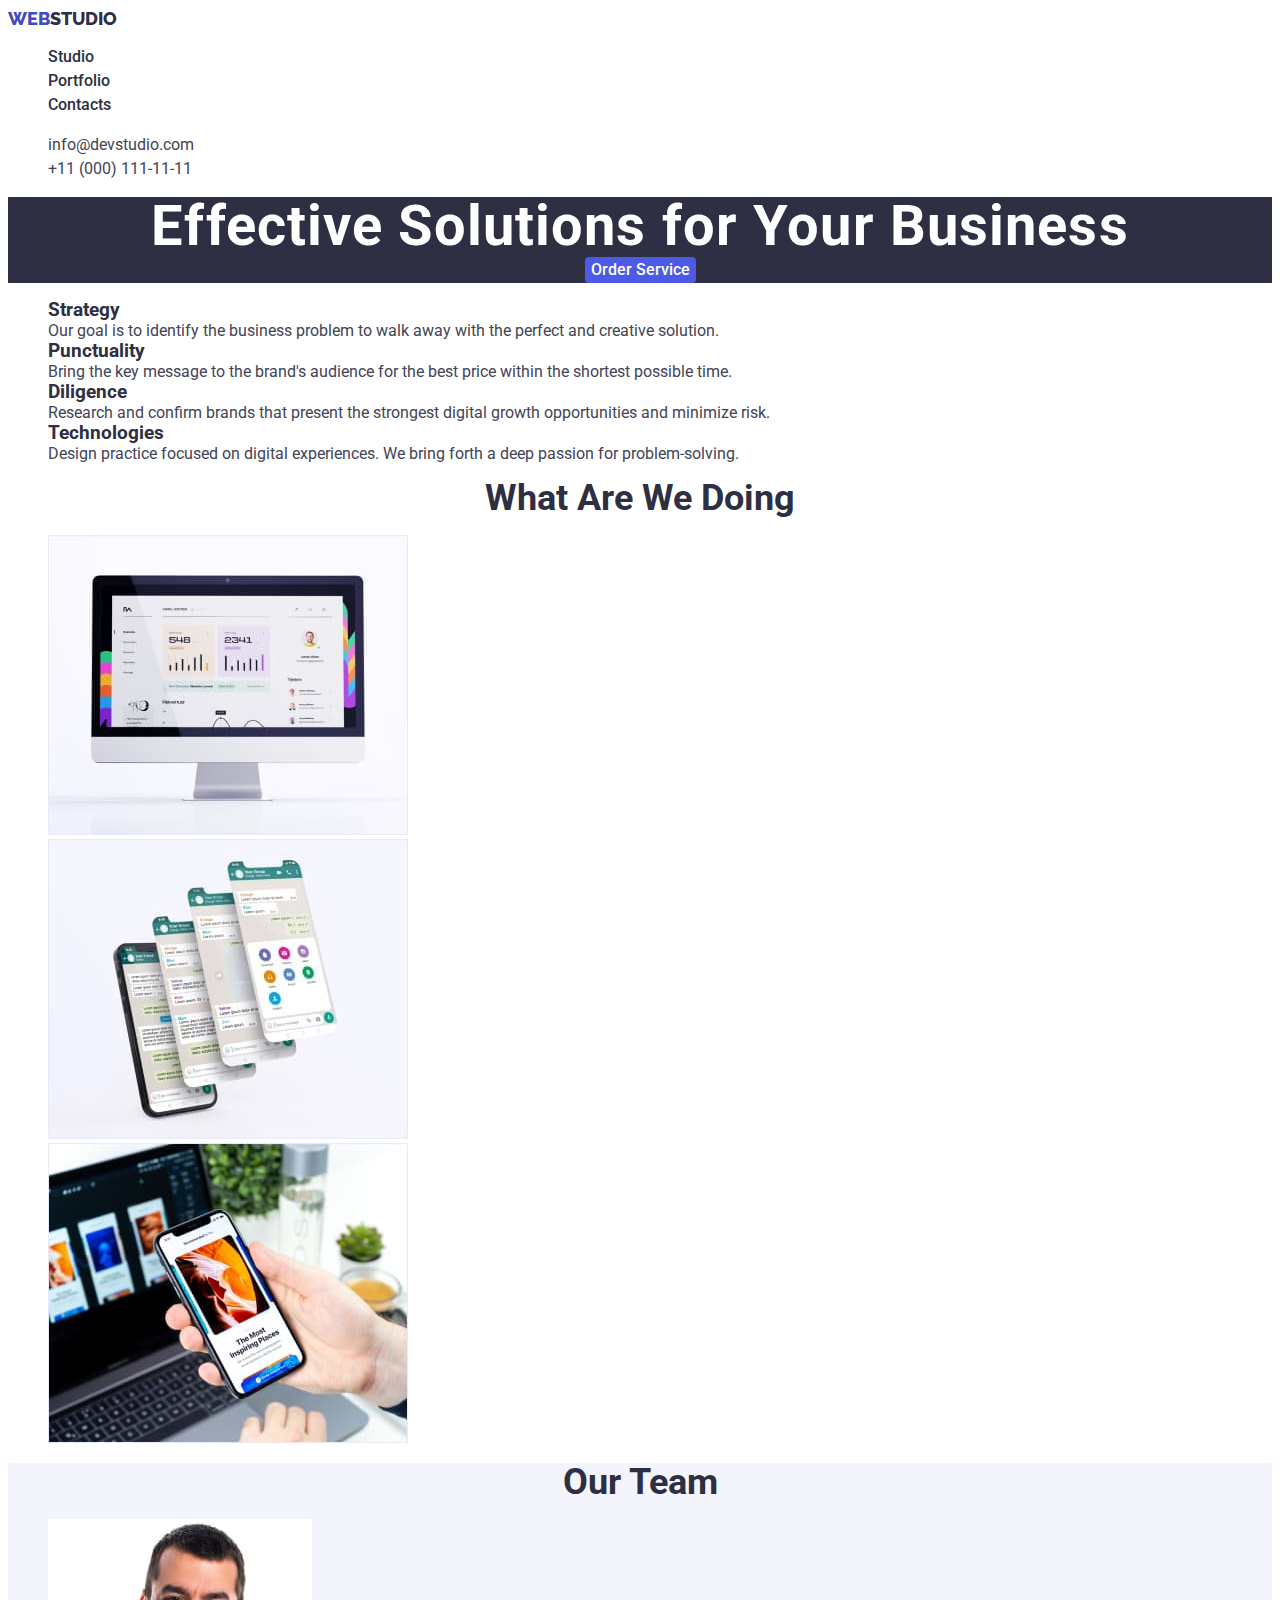
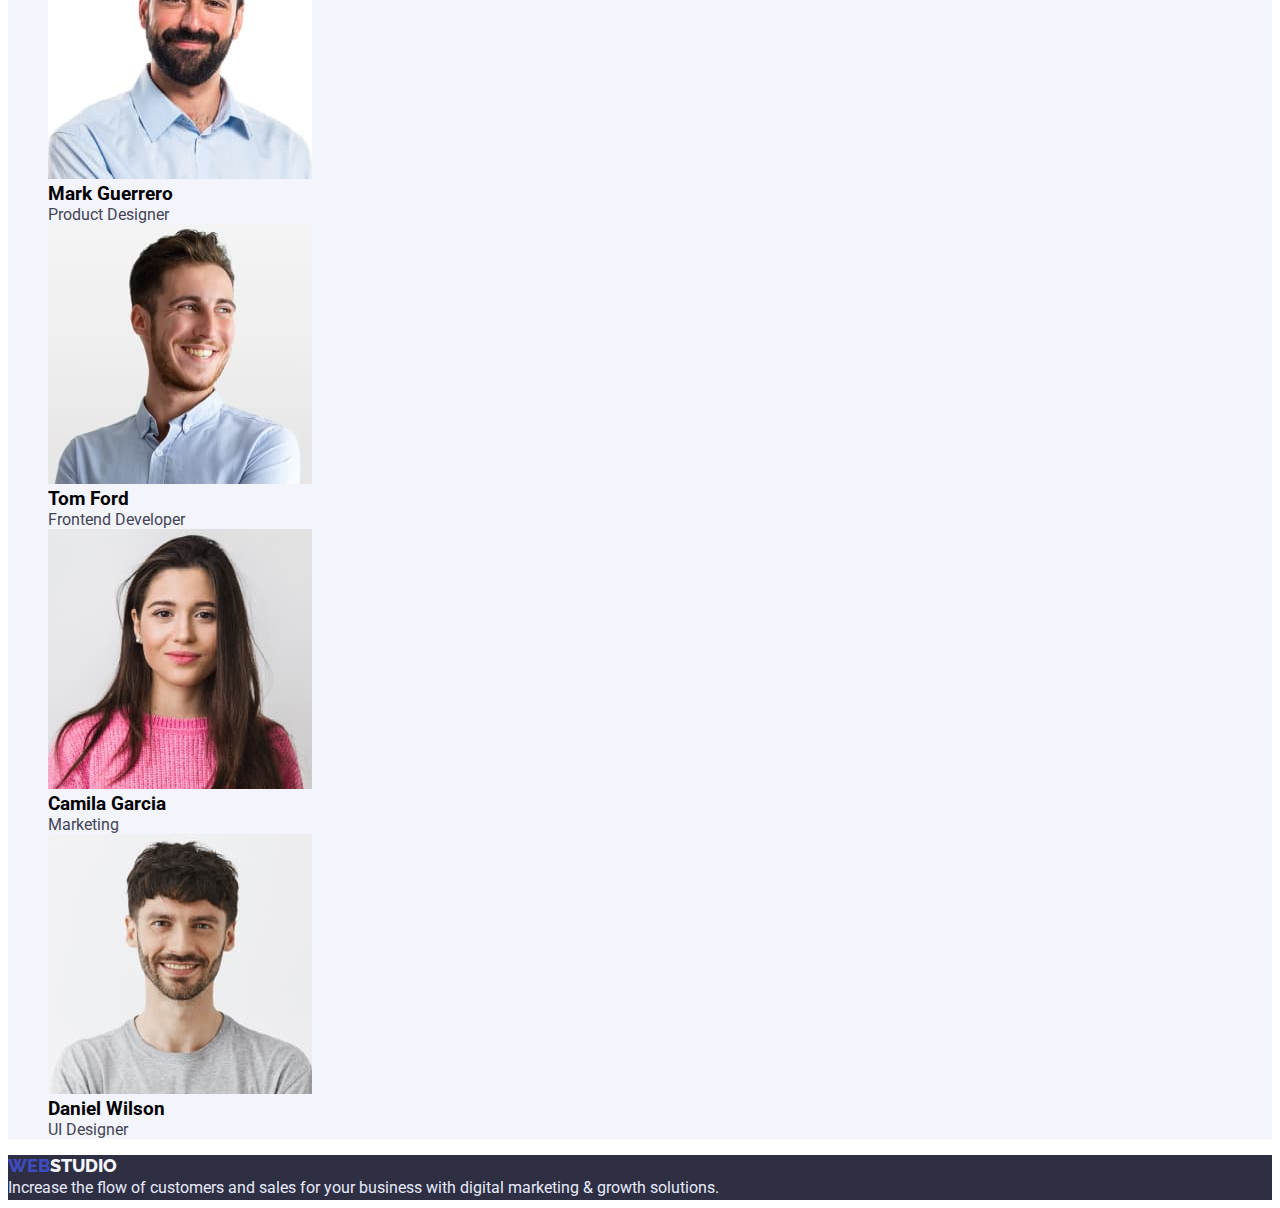
==== index.html @ 81a90e06 "create new repository" ====
<!DOCTYPE html>
<html lang="en">
<head>
    <meta charset="UTF-8">
    <meta http-equiv="X-UA-Compatible" content="IE=edge">
    <meta name="viewport" content="width=device-width, initial-scale=1.0">

    <!-- Fonts -->
    <link rel="preconnect" href="https://fonts.googleapis.com">
    <link rel="preconnect" href="https://fonts.gstatic.com" crossorigin>
    <link href="https://fonts.googleapis.com/css2?family=Raleway:wght@800&family=Roboto:wght@400;500;700;900&display=swap" rel="stylesheet">

    <!-- Styles -->
    <link rel="stylesheet" href="./css/styles.css">

    <title>WEBSTUDIO</title>
</head>
<body>
    <!-- HEADER -->
    <header>
        <nav>
            <a href="./index.html" class="link logo logo-header"><span class="logo-part">Web</span>Studio</a>
            <ul class="nav-list list">
                <li class="nav-item"><a href="./index.html" class="link nav-link">Studio</a></li>
                <li class="nav-item"><a href="./portfolio.html" class="link nav-link">Portfolio</a></li>
                <li class="nav-item"><a href="#" class="link nav-link">Contacts</a></li>
            </ul>
        </nav>
        <address class="header-contats">
            <ul class="header-contacts-list list">
                <li class="header-contacts-item"><a href="mailto:info@devstudio.com" class="header-contacts-link link">info@devstudio.com</a></li>
                <li class="header-contacts-item"><a href="tel:+110001111111" class="header-contacts-link link">+11 (000) 111-11-11</a></li>
            </ul>
        </address>
    </header>

    <main>
        <!-- SECTION Hero -->
        <section class="hero">
            <h1 class="hero-title">Effective Solutions for Your Business</h1>
            <button type="button" class="hero-btn">Order Service</button>
        </section>

        <!-- SECTION Features -->
        <section class="features">
            <h2 class="visually-hidden">Features</h2>
            <ul class="features-list list">
                <li class="features-item">
                    <h3 class="features-item-title">Strategy</h3>
                    <p class="features-item-text">Our goal is to identify the business problem to walk away with the perfect and creative solution. </p>
                </li>
                <li class="features-item">
                    <h3 class="features-item-title">Punctuality</h3>
                    <p class="features-item-text">Bring the key message to the brand's audience for the best price within the shortest possible time.</p>
                </li>
                <li class="features-item">
                    <h3 class="features-item-title">Diligence</h3>
                    <p class="features-item-text">Research and confirm brands that present the strongest digital growth opportunities and minimize risk.</p>
                </li>
                <li class="features-item">
                    <h3 class="features-item-title">Technologies</h3>
                    <p class="features-item-text">Design practice focused on digital experiences. We bring forth a deep passion for problem-solving.</p>
                </li>
            </ul>
        </section>

        <!-- SECTION What are we doing -->
        <section class="example">
            <h2 class="example-title">What are we doing</h2>
            <ul class="example-list list">
                <li class="example-item"><img src="./images/dashboard.jpg" alt="Dashboard" width="360" height="300"></li>
                <li class="example-item"><img src="./images/messenger.jpg" alt="Messenger" width="360" height="300"></li>
                <li class="example-item"><img src="./images/news.jpg" alt="News" width="360" height="300"></li>
            </ul>
        </section>

        <!-- SECTION Our Team -->
        <section class="team">
            <h2 class="team-title">Our Team</h2>
            <ul class="team-list list">
                <li class="team-item">
                    <img src="./images/product-designer.jpg" alt="Product Designer" width="264" height="260">
                    <h3 class="tean-item-title">Mark Guerrero</h3>
                    <p class="team-item-text">Product Designer</p>
                </li>
                <li class="team-item">
                    <img src="./images/frontend-developer.jpg" alt="Frontend Developer" width="264" height="260">
                    <h3 class="tean-item-title">Tom Ford</h3>
                    <p class="team-item-text">Frontend Developer</p>
                </li>
                <li class="team-item">
                    <img src="./images/marketing.jpg" alt="Marketing" width="264" height="260">
                    <h3 class="tean-item-title">Camila Garcia</h3>
                    <p class="team-item-text">Marketing</p>
                </li>
                <li class="team-item">
                    <img src="./images/ui.jpg" alt="UI Designer" width="264" height="260">
                    <h3 class="tean-item-title">Daniel Wilson</h3>
                    <p class="team-item-text">UI Designer</p>
                </li>
            </ul>
        </section>
    </main>

    <!-- FOOTER  -->
    <footer class="footer">
        <a href="./index.html" class="footer-logo logo link"><span class="logo-part">Web</span>Studio</a>
        <p class="footer-text">Increase the flow of customers and sales for your business with digital marketing & growth solutions.</p>
    </footer>
</body>
</html>
---- css/styles.css ----
:root {
    --main-color: #2E2F42;
    --accent-color: #4d5ae5;
    --light-color: #f4f4fd;
}

h1, h2, h3, h4, h5, h6, p {
    margin: 0;
}

body {
    font-family: 'Roboto', sans-serif;
    color: var(--color-text);
}

.visually-hidden {
    position: absolute;
    width: 1px;
    height: 1px;
    margin: -1px;
    border: 0;
    padding: 0;
    
    white-space: nowrap;
    clip-path: inset(100%);
    clip: rect(0 0 0 0);
    overflow: hidden;
}

.link {
    text-decoration: none;
}

.list {
    list-style: none;
}

.item-title {
    font-size: 20px;
    line-height: 1.2;
    font-weight: 500;
}

.item-text {
    font-size: 16px;
    line-height: 1.5;
}

/* ---------- HEADER ---------- */

.logo {
    font-family: 'Raleway', sans-serif;
    font-size: 18px;
    line-height: 1.17;
    font-weight: 800;
    text-transform: uppercase;
}

.logo-header{
    color: #2e2f42;
}

.logo-part {
    color: #404BBF;
}

.nav-list {
    list-style: none;
}

.nav-link {
    color: #2e2f42;
    font-size: 16px;
    font-weight: 500;
    line-height: 1.5;
}

.nav-link:hover,
.nav-link:focus {
    color: #404BBF;
}

.header-contats {
    font-style: normal;
}

.header-contacts-link {
    color: #434455;
    font-size: 16px;
    line-height: 1.5;
}

.header-contacts-link:hover,
.header-contacts-link:focus {
    color: #404BBF;
}

/* ---------- HERO Section ---------- */

.hero {
    background-color: #2E2F42;
    text-align: center;
}

.hero-title {
    font-weight: 700;
    font-size: 56px;
    line-height: 1.07;
    text-align: center;
    letter-spacing: 0.02em;
    color: #ffffff;
}

.hero-btn {
    font-family: inherit;
    font-weight: 500;
    font-size: 16px;
    line-height: 1.5;
    color: #ffffff;
    
    background-color: var(--accent-color);
    border: 0;
    border-radius: 4px;
    cursor: pointer;    
}

.hero-btn:hover,
.hero-btn:focus {
    background-color: #404bbf;
}

/* ---------- FEATUTERS Section ---------- */

.features-item-title {
    color: var(--main-color);
}

.features-item-text {
    color: #434455;
}

/* ---------- EXAMPLE Section ---------- */

.example-title {
    font-size: 36px;
    line-height: 1.11;
    font-weight: 700;
    text-transform: capitalize;
    color: var(--main-color);
    text-align: center;
}

/* ---------- TEAM Section ---------- */

.team {
    background-color: var(--light-color);
}

.team-title {
    font-size: 36px;
    line-height: 1.11;
    font-weight: 700;
    text-transform: capitalize;
    color: var(--main-color);
    text-align: center;
}

.team-item-title {
    color: var(--main-color);
}

.team-item-text {
    color: #434455;
}

/* ---------- FOOTER ---------- */

.footer {
    background-color: var(--main-color);
}

.footer-logo {
    color: var(--light-color);
}

.footer-text {
    font-size: 16px;
    line-height: 1.5;
    color: #e7e9fc;
}

/* ---------- PORTFOLIO Page ---------- */

.filters-btn {
    font-family: inherit;
    font-size: 16px;
    line-height: 1.5;
    font-weight: 500;
    color: var(--accent-color);

    background-color: var(--light-color);
    border: 1px solid #e7e9fc;
    border-radius: 4px;
    cursor: pointer;
}

.filters-btn:hover,
.filters-btn:focus {
    background-color: #404bbf;
    color: #ffffff;
}

.projects-link {
    color: var(--main-color);
}

.projects-text {
    color: #434455;
}
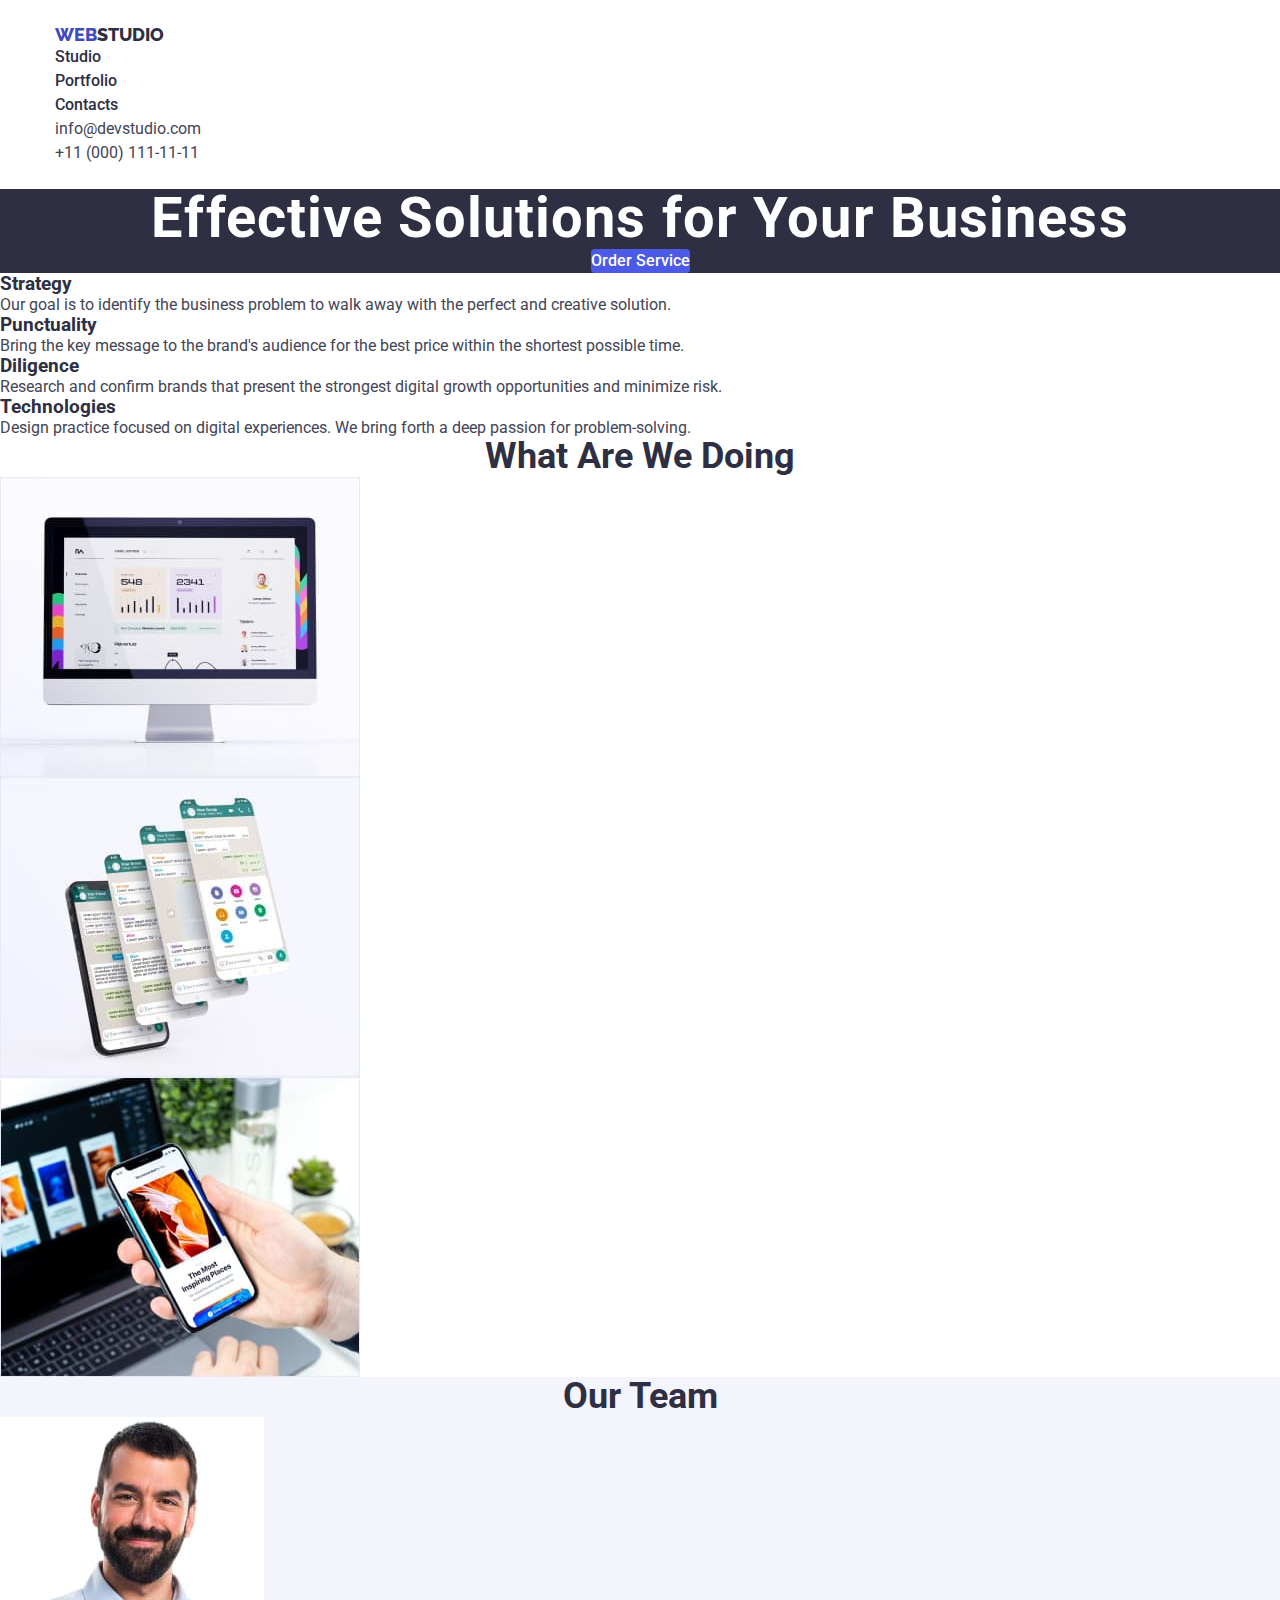
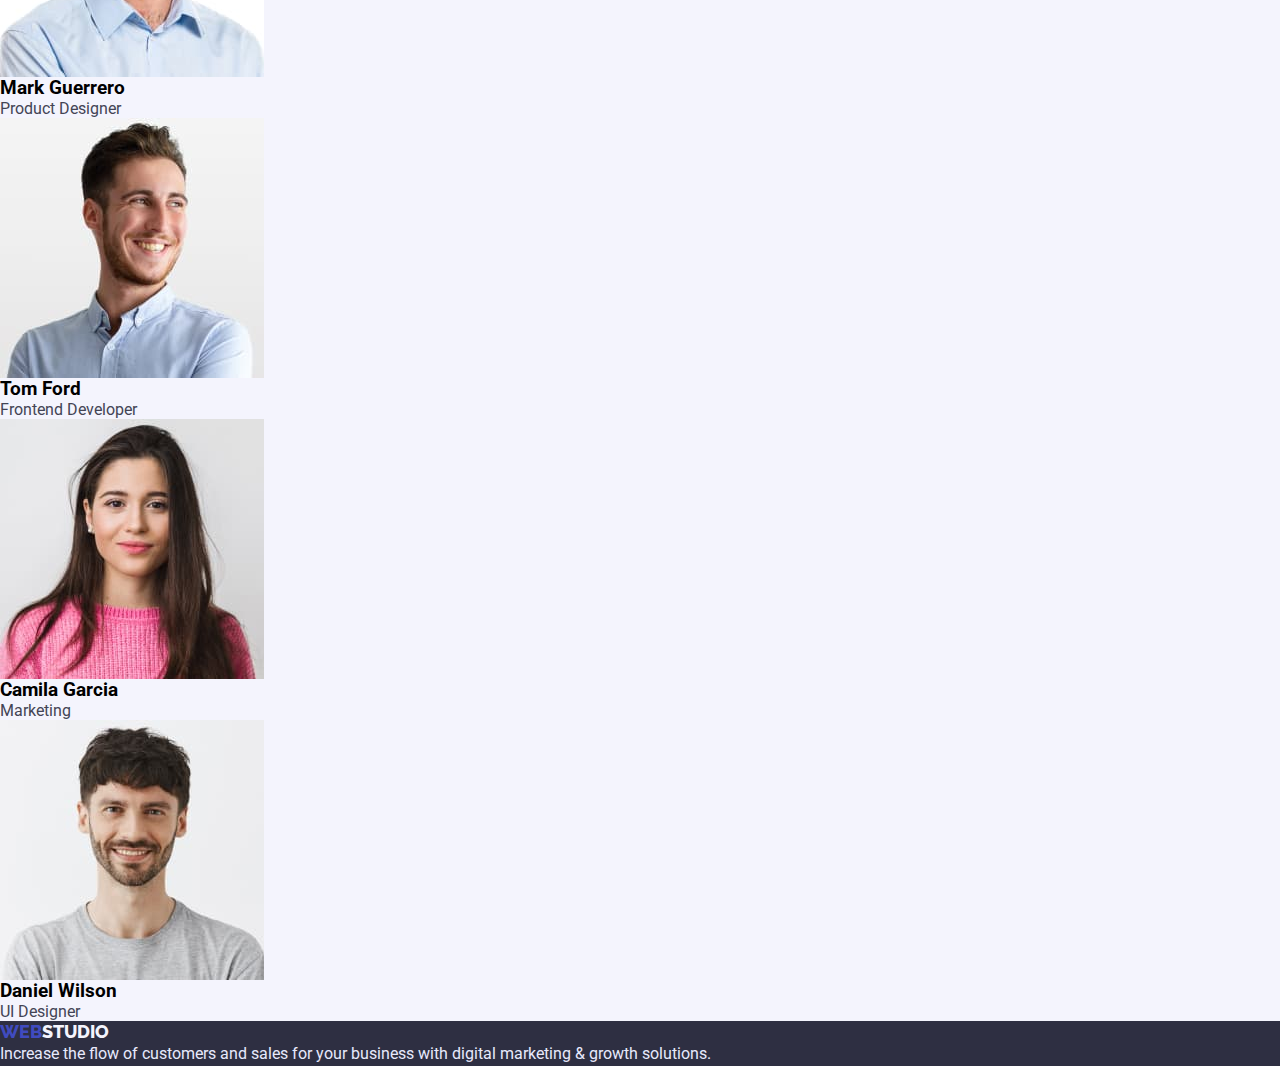
==== commit 3bafd78b: "Add reset styles to styles.css" ====
--- a/index.html
+++ b/index.html
@@ -4,6 +4,9 @@
     <meta charset="UTF-8">
     <meta http-equiv="X-UA-Compatible" content="IE=edge">
     <meta name="viewport" content="width=device-width, initial-scale=1.0">
+
+    <!-- Normalize CSS -->
+    <link rel="stylesheet" href="https://cdnjs.cloudflare.com/ajax/libs/modern-normalize/1.1.0/modern-normalize.min.css" integrity="sha512-wpPYUAdjBVSE4KJnH1VR1HeZfpl1ub8YT/NKx4PuQ5NmX2tKuGu6U/JRp5y+Y8XG2tV+wKQpNHVUX03MfMFn9Q==" crossorigin="anonymous" referrerpolicy="no-referrer" />
 
     <!-- Fonts -->
     <link rel="preconnect" href="https://fonts.googleapis.com">
@@ -17,21 +20,23 @@
 </head>
 <body>
     <!-- HEADER -->
-    <header>
-        <nav>
-            <a href="./index.html" class="link logo logo-header"><span class="logo-part">Web</span>Studio</a>
-            <ul class="nav-list list">
-                <li class="nav-item"><a href="./index.html" class="link nav-link">Studio</a></li>
-                <li class="nav-item"><a href="./portfolio.html" class="link nav-link">Portfolio</a></li>
-                <li class="nav-item"><a href="#" class="link nav-link">Contacts</a></li>
-            </ul>
-        </nav>
-        <address class="header-contats">
-            <ul class="header-contacts-list list">
-                <li class="header-contacts-item"><a href="mailto:info@devstudio.com" class="header-contacts-link link">info@devstudio.com</a></li>
-                <li class="header-contacts-item"><a href="tel:+110001111111" class="header-contacts-link link">+11 (000) 111-11-11</a></li>
-            </ul>
-        </address>
+    <header class="header">
+        <div class="container">
+            <nav>
+                <a href="./index.html" class="link logo logo-header"><span class="logo-part">Web</span>Studio</a>
+                <ul class="nav-list list">
+                    <li class="nav-item"><a href="./index.html" class="link nav-link">Studio</a></li>
+                    <li class="nav-item"><a href="./portfolio.html" class="link nav-link">Portfolio</a></li>
+                    <li class="nav-item"><a href="#" class="link nav-link">Contacts</a></li>
+                </ul>
+            </nav>
+            <address class="header-contats">
+                <ul class="header-contacts-list list">
+                    <li class="header-contacts-item"><a href="mailto:info@devstudio.com" class="header-contacts-link link">info@devstudio.com</a></li>
+                    <li class="header-contacts-item"><a href="tel:+110001111111" class="header-contacts-link link">+11 (000) 111-11-11</a></li>
+                </ul>
+            </address>
+        </div>
     </header>
 
     <main>
--- a/css/styles.css
+++ b/css/styles.css
@@ -4,13 +4,46 @@
     --light-color: #f4f4fd;
 }
 
+* {
+    box-sizing: border-box;
+    margin: 0;
+    padding: 0;
+}
+
 h1, h2, h3, h4, h5, h6, p {
     margin: 0;
+}
+
+ul, ol {
+    margin: 0;
+    padding-left: 0;
+    list-style: none;
+}
+
+button {
+    cursor: pointer;
+    font-family: inherit;
+}
+
+a {
+    text-decoration: none;
+}
+
+img {
+    display: block;
 }
 
 body {
     font-family: 'Roboto', sans-serif;
     color: var(--color-text);
+}
+
+.container {
+    width: 1200px;
+    padding-left: 15px;
+    padding-right: 15px;
+    margin-left: auto;
+    margin-right: auto;
 }
 
 .visually-hidden {
@@ -48,6 +81,11 @@
 
 /* ---------- HEADER ---------- */
 
+.header {
+    padding-top: 24px;
+    padding-bottom: 24px;
+}
+
 .logo {
     font-family: 'Raleway', sans-serif;
     font-size: 18px;
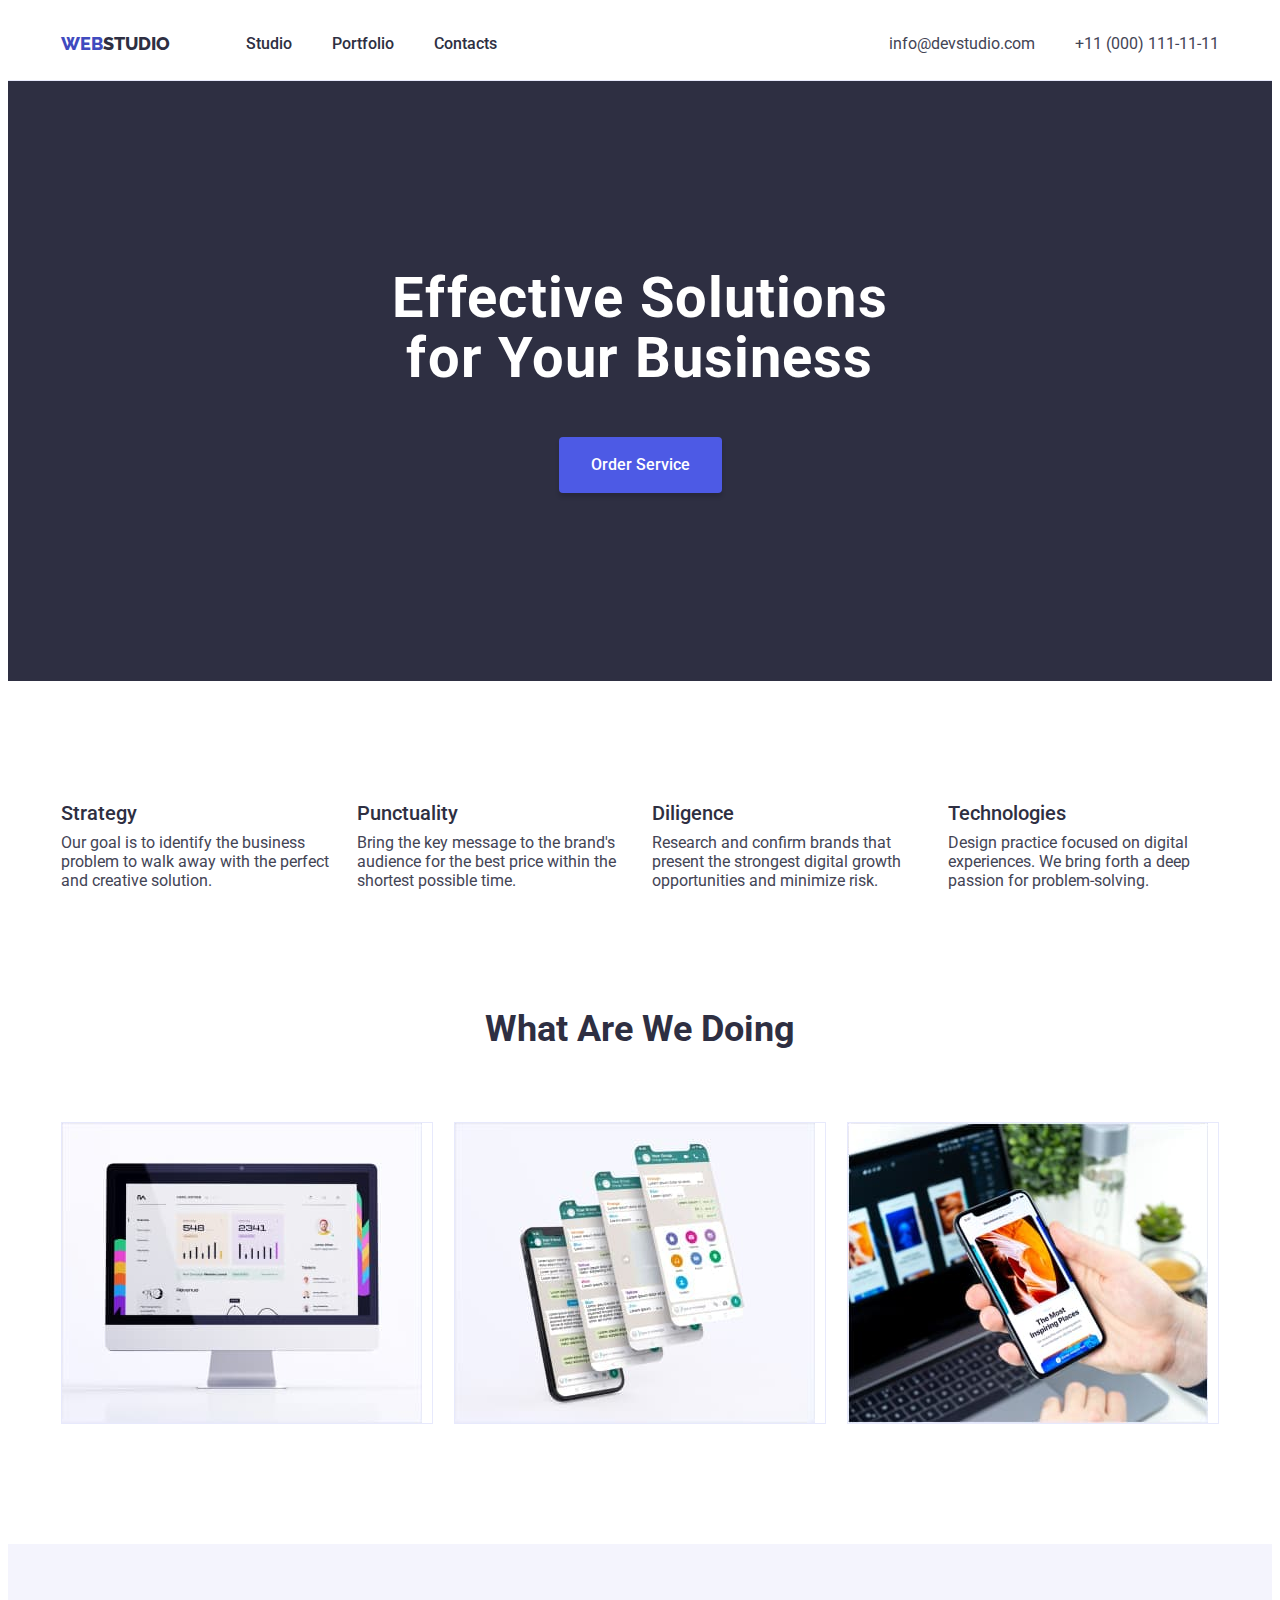
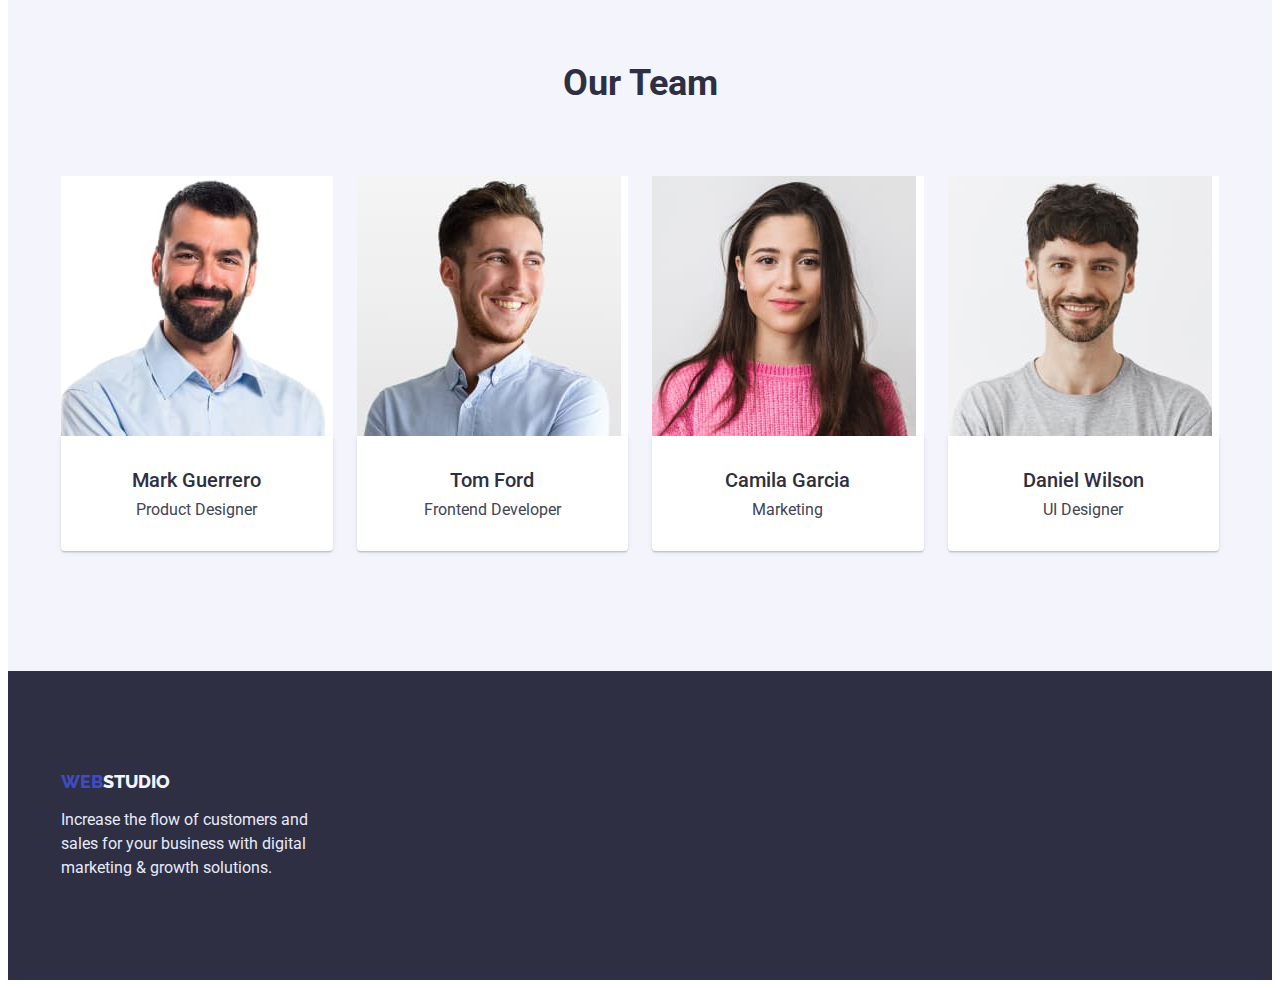
==== commit 119b49f3: "Add flex, margin, padding" ====
--- a/index.html
+++ b/index.html
@@ -5,13 +5,13 @@
     <meta http-equiv="X-UA-Compatible" content="IE=edge">
     <meta name="viewport" content="width=device-width, initial-scale=1.0">
 
-    <!-- Normalize CSS -->
-    <link rel="stylesheet" href="https://cdnjs.cloudflare.com/ajax/libs/modern-normalize/1.1.0/modern-normalize.min.css" integrity="sha512-wpPYUAdjBVSE4KJnH1VR1HeZfpl1ub8YT/NKx4PuQ5NmX2tKuGu6U/JRp5y+Y8XG2tV+wKQpNHVUX03MfMFn9Q==" crossorigin="anonymous" referrerpolicy="no-referrer" />
-
     <!-- Fonts -->
     <link rel="preconnect" href="https://fonts.googleapis.com">
     <link rel="preconnect" href="https://fonts.gstatic.com" crossorigin>
     <link href="https://fonts.googleapis.com/css2?family=Raleway:wght@800&family=Roboto:wght@400;500;700;900&display=swap" rel="stylesheet">
+
+    <!-- Normalize CSS -->
+    <link rel="stylesheet" href="https://cdnjs.cloudflare.com/ajax/libs/modern-normalize/1.1.0/modern-normalize.min.css" integrity="sha512-wpPYUAdjBVSE4KJnH1VR1HeZfpl1ub8YT/NKx4PuQ5NmX2tKuGu6U/JRp5y+Y8XG2tV+wKQpNHVUX03MfMFn9Q==" crossorigin="anonymous" referrerpolicy="no-referrer" />
 
     <!-- Styles -->
     <link rel="stylesheet" href="./css/styles.css">
@@ -22,7 +22,7 @@
     <!-- HEADER -->
     <header class="header">
         <div class="container">
-            <nav>
+            <nav class="nav">
                 <a href="./index.html" class="link logo logo-header"><span class="logo-part">Web</span>Studio</a>
                 <ul class="nav-list list">
                     <li class="nav-item"><a href="./index.html" class="link nav-link">Studio</a></li>
@@ -32,8 +32,12 @@
             </nav>
             <address class="header-contats">
                 <ul class="header-contacts-list list">
-                    <li class="header-contacts-item"><a href="mailto:info@devstudio.com" class="header-contacts-link link">info@devstudio.com</a></li>
-                    <li class="header-contacts-item"><a href="tel:+110001111111" class="header-contacts-link link">+11 (000) 111-11-11</a></li>
+                    <li class="header-contacts-item">
+                        <a href="mailto:info@devstudio.com" class="header-contacts-link link">info@devstudio.com</a>
+                    </li>
+                    <li class="header-contacts-item">
+                        <a href="tel:+110001111111" class="header-contacts-link link">+11 (000) 111-11-11</a>
+                    </li>
                 </ul>
             </address>
         </div>
@@ -41,76 +45,96 @@
 
     <main>
         <!-- SECTION Hero -->
-        <section class="hero">
-            <h1 class="hero-title">Effective Solutions for Your Business</h1>
-            <button type="button" class="hero-btn">Order Service</button>
+        <section class="hero section">
+            <div class="container">
+                <h1 class="hero-title">Effective Solutions<br> for Your Business</h1>
+                <button type="button" class="hero-btn">Order Service</button>
+            </div>
         </section>
 
         <!-- SECTION Features -->
-        <section class="features">
-            <h2 class="visually-hidden">Features</h2>
-            <ul class="features-list list">
-                <li class="features-item">
-                    <h3 class="features-item-title">Strategy</h3>
-                    <p class="features-item-text">Our goal is to identify the business problem to walk away with the perfect and creative solution. </p>
-                </li>
-                <li class="features-item">
-                    <h3 class="features-item-title">Punctuality</h3>
-                    <p class="features-item-text">Bring the key message to the brand's audience for the best price within the shortest possible time.</p>
-                </li>
-                <li class="features-item">
-                    <h3 class="features-item-title">Diligence</h3>
-                    <p class="features-item-text">Research and confirm brands that present the strongest digital growth opportunities and minimize risk.</p>
-                </li>
-                <li class="features-item">
-                    <h3 class="features-item-title">Technologies</h3>
-                    <p class="features-item-text">Design practice focused on digital experiences. We bring forth a deep passion for problem-solving.</p>
-                </li>
-            </ul>
+        <section class="features section">
+            <div class="container">
+                <h2 class="visually-hidden">Features</h2>
+                <ul class="features-list list">
+                    <li class="features-item">
+                        <h3 class="features-item-title item-title">Strategy</h3>
+                        <p class="features-item-text">Our goal is to identify the business problem to walk away with the perfect and creative solution. </p>
+                    </li>
+                    <li class="features-item">
+                        <h3 class="features-item-title item-title">Punctuality</h3>
+                        <p class="features-item-text">Bring the key message to the brand's audience for the best price within the shortest possible time.</p>
+                    </li>
+                    <li class="features-item">
+                        <h3 class="features-item-title item-title">Diligence</h3>
+                        <p class="features-item-text">Research and confirm brands that present the strongest digital growth opportunities and minimize risk.</p>
+                    </li>
+                    <li class="features-item">
+                        <h3 class="features-item-title item-title">Technologies</h3>
+                        <p class="features-item-text">Design practice focused on digital experiences. We bring forth a deep passion for problem-solving.</p>
+                    </li>
+                </ul>
+            </div>
         </section>
 
         <!-- SECTION What are we doing -->
-        <section class="example">
-            <h2 class="example-title">What are we doing</h2>
-            <ul class="example-list list">
-                <li class="example-item"><img src="./images/dashboard.jpg" alt="Dashboard" width="360" height="300"></li>
-                <li class="example-item"><img src="./images/messenger.jpg" alt="Messenger" width="360" height="300"></li>
-                <li class="example-item"><img src="./images/news.jpg" alt="News" width="360" height="300"></li>
-            </ul>
+        <section class="example section">
+            <div class="container">
+                <h2 class="example-title">What are we doing</h2>
+                <ul class="example-list list">
+                    <li class="example-item"><img src="./images/dashboard.jpg" alt="Dashboard" width="360" height="300"></li>
+                    <li class="example-item"><img src="./images/messenger.jpg" alt="Messenger" width="360" height="300"></li>
+                    <li class="example-item"><img src="./images/news.jpg" alt="News" width="360" height="300"></li>
+                </ul>
+            </div>
         </section>
 
         <!-- SECTION Our Team -->
-        <section class="team">
-            <h2 class="team-title">Our Team</h2>
-            <ul class="team-list list">
-                <li class="team-item">
-                    <img src="./images/product-designer.jpg" alt="Product Designer" width="264" height="260">
-                    <h3 class="tean-item-title">Mark Guerrero</h3>
-                    <p class="team-item-text">Product Designer</p>
-                </li>
-                <li class="team-item">
-                    <img src="./images/frontend-developer.jpg" alt="Frontend Developer" width="264" height="260">
-                    <h3 class="tean-item-title">Tom Ford</h3>
-                    <p class="team-item-text">Frontend Developer</p>
-                </li>
-                <li class="team-item">
-                    <img src="./images/marketing.jpg" alt="Marketing" width="264" height="260">
-                    <h3 class="tean-item-title">Camila Garcia</h3>
-                    <p class="team-item-text">Marketing</p>
-                </li>
-                <li class="team-item">
-                    <img src="./images/ui.jpg" alt="UI Designer" width="264" height="260">
-                    <h3 class="tean-item-title">Daniel Wilson</h3>
-                    <p class="team-item-text">UI Designer</p>
-                </li>
-            </ul>
+        <section class="team section">
+            <div class="container">
+                <h2 class="team-title">Our Team</h2>
+                <ul class="team-list list">
+                    <li class="team-item">
+                        <img src="./images/product-designer.jpg" alt="Product Designer" width="264" height="260">
+                        <div class="team-item-content-wrapper">
+                            <h3 class="team-item-title item-title">Mark Guerrero</h3>
+                            <p class="team-item-text">Product Designer</p>
+                        </div>
+                        
+                    </li>
+                    <li class="team-item">
+                        <img src="./images/frontend-developer.jpg" alt="Frontend Developer" width="264" height="260">
+                        <div class="team-item-content-wrapper">
+                            <h3 class="team-item-title item-title">Tom Ford</h3>
+                            <p class="team-item-text">Frontend Developer</p>
+                        </div>
+                    </li>
+                    <li class="team-item">
+                        <img src="./images/marketing.jpg" alt="Marketing" width="264" height="260">
+                        <div class="team-item-content-wrapper">
+                            <h3 class="team-item-title item-title">Camila Garcia</h3>
+                            <p class="team-item-text">Marketing</p>
+                        </div>
+                    </li>
+                    <li class="team-item">
+                        <img src="./images/ui.jpg" alt="UI Designer" width="264" height="260">
+                        <div class="team-item-content-wrapper">
+                            <h3 class="team-item-title item-title">Daniel Wilson</h3>
+                            <p class="team-item-text">UI Designer</p>
+                        </div>
+                        
+                    </li>
+                </ul>
+            </div>
         </section>
     </main>
 
     <!-- FOOTER  -->
     <footer class="footer">
-        <a href="./index.html" class="footer-logo logo link"><span class="logo-part">Web</span>Studio</a>
-        <p class="footer-text">Increase the flow of customers and sales for your business with digital marketing & growth solutions.</p>
+        <div class="container">
+            <a href="./index.html" class="footer-logo logo link"><span class="logo-part">Web</span>Studio</a>
+            <p class="footer-text">Increase the flow of customers and sales for your business with digital marketing & growth solutions.</p>
+        </div>
     </footer>
 </body>
 </html>--- a/css/styles.css
+++ b/css/styles.css
@@ -4,18 +4,16 @@
     --light-color: #f4f4fd;
 }
 
-* {
-    box-sizing: border-box;
-    margin: 0;
-    padding: 0;
-}
-
-h1, h2, h3, h4, h5, h6, p {
-    margin: 0;
+/* RESET Styles */
+
+h1, h2, h3, h4, p {
+    margin-top: 0;
+    margin-bottom: 0;
 }
 
 ul, ol {
-    margin: 0;
+    margin-top: 0;
+    margin-bottom: 0;
     padding-left: 0;
     list-style: none;
 }
@@ -25,7 +23,7 @@
     font-family: inherit;
 }
 
-a {
+.link {
     text-decoration: none;
 }
 
@@ -36,14 +34,6 @@
 body {
     font-family: 'Roboto', sans-serif;
     color: var(--color-text);
-}
-
-.container {
-    width: 1200px;
-    padding-left: 15px;
-    padding-right: 15px;
-    margin-left: auto;
-    margin-right: auto;
 }
 
 .visually-hidden {
@@ -60,23 +50,29 @@
     overflow: hidden;
 }
 
-.link {
-    text-decoration: none;
-}
-
-.list {
-    list-style: none;
-}
-
 .item-title {
     font-size: 20px;
     line-height: 1.2;
     font-weight: 500;
+    margin-bottom: 8px;
 }
 
 .item-text {
     font-size: 16px;
     line-height: 1.5;
+}
+
+.container {
+    width: 1158px;
+    padding-left: 15px;
+    padding-right: 15px;
+    margin-left: auto;
+    margin-right: auto;
+}
+
+.section {
+    padding-top: 120px;
+    padding-bottom: 120px;
 }
 
 /* ---------- HEADER ---------- */
@@ -84,6 +80,13 @@
 .header {
     padding-top: 24px;
     padding-bottom: 24px;
+    border-bottom: 1px solid #E7E9FC;
+}
+
+.header>.container {
+    display: flex;
+    align-items: center;
+    justify-content: space-between;
 }
 
 .logo {
@@ -92,6 +95,7 @@
     line-height: 1.17;
     font-weight: 800;
     text-transform: uppercase;
+    margin-right: 76px;
 }
 
 .logo-header{
@@ -102,8 +106,18 @@
     color: #404BBF;
 }
 
+.nav {
+    display: flex;
+    align-items: center;
+}
+
 .nav-list {
-    list-style: none;
+    display: flex;
+    align-items: center;
+}
+
+.nav-item:not(:last-child) {
+    margin-right: 40px;
 }
 
 .nav-link {
@@ -122,6 +136,15 @@
     font-style: normal;
 }
 
+.header-contacts-list {
+    display: flex;
+    align-items: center;
+}
+
+.header-contacts-item:not(:last-child) {
+    margin-right: 40px;
+}
+
 .header-contacts-link {
     color: #434455;
     font-size: 16px;
@@ -138,6 +161,8 @@
 .hero {
     background-color: #2E2F42;
     text-align: center;
+    padding-top: 188px;
+    padding-bottom: 188px;
 }
 
 .hero-title {
@@ -147,10 +172,10 @@
     text-align: center;
     letter-spacing: 0.02em;
     color: #ffffff;
+    margin-bottom: 48px;
 }
 
 .hero-btn {
-    font-family: inherit;
     font-weight: 500;
     font-size: 16px;
     line-height: 1.5;
@@ -158,8 +183,9 @@
     
     background-color: var(--accent-color);
     border: 0;
-    border-radius: 4px;
-    cursor: pointer;    
+    border-radius: 4px;  
+    padding: 16px 32px;
+    box-shadow: 0px 4px 4px rgba(0, 0, 0, 0.15);
 }
 
 .hero-btn:hover,
@@ -169,6 +195,18 @@
 
 /* ---------- FEATUTERS Section ---------- */
 
+.features {
+}
+
+.features-list {
+    display: flex;
+    gap: 24px;
+}
+
+.features-item {
+    flex-basis: calc((100% - 72px) / 4);
+}
+
 .features-item-title {
     color: var(--main-color);
 }
@@ -178,6 +216,10 @@
 }
 
 /* ---------- EXAMPLE Section ---------- */
+
+.example {
+   padding-top: 0;
+}
 
 .example-title {
     font-size: 36px;
@@ -186,12 +228,31 @@
     text-transform: capitalize;
     color: var(--main-color);
     text-align: center;
-}
+    margin-bottom: 72px;
+}
+
+.example-list {
+    display: flex;
+    justify-content: space-between;
+}
+
+.example-item {
+    border: 1px solid #E7E9FC;
+    flex-basis: calc((100% - 48px) / 3);
+}
+
 
 /* ---------- TEAM Section ---------- */
 
 .team {
     background-color: var(--light-color);
+}
+
+.team-list {
+    display: flex;
+    gap: 24px;
+    flex-wrap: wrap;
+    justify-content: center;
 }
 
 .team-title {
@@ -201,6 +262,24 @@
     text-transform: capitalize;
     color: var(--main-color);
     text-align: center;
+    margin-bottom: 72px;
+}
+
+.team-item {
+    background-color: #ffffff;
+    text-align: center;
+    flex-basis: calc((100% - 72px) / 4);
+}
+
+.team-item-content-wrapper {
+    background-color: #fff;
+    padding-top: 32px;
+    padding-bottom: 32px;
+    box-shadow: 0px 1px 6px rgba(46, 47, 66, 0.08), 
+        0px 1px 1px rgba(46, 47, 66, 0.16), 
+        0px 2px 1px rgba(46, 47, 66, 0.08);
+    border-radius: 0px 0px 4px 4px;
+
 }
 
 .team-item-title {
@@ -215,22 +294,42 @@
 
 .footer {
     background-color: var(--main-color);
+    padding-top: 100px;
+    padding-bottom: 100px;
 }
 
 .footer-logo {
     color: var(--light-color);
+    margin-bottom: 16px;
+    display: block;
 }
 
 .footer-text {
     font-size: 16px;
     line-height: 1.5;
     color: #e7e9fc;
+    width: 264px;
 }
 
 /* ---------- PORTFOLIO Page ---------- */
 
+.portfolio {
+    padding-top: 96px;
+    padding-bottom: 120px;
+}
+
+.filters-list {
+    display: flex;
+    justify-content: center;
+    margin-bottom: 72px;
+    align-items: center;
+}
+
+.filters-item:not(:last-child) {
+    margin-right: 24px;
+}
+
 .filters-btn {
-    font-family: inherit;
     font-size: 16px;
     line-height: 1.5;
     font-weight: 500;
@@ -239,7 +338,7 @@
     background-color: var(--light-color);
     border: 1px solid #e7e9fc;
     border-radius: 4px;
-    cursor: pointer;
+    padding: 12px 24px;
 }
 
 .filters-btn:hover,
@@ -248,6 +347,22 @@
     color: #ffffff;
 }
 
+.projects-list {
+    display: flex;
+    flex-wrap: wrap;
+    gap: 24px;
+    flex-basis: calc((100% - 48px) / 3);
+}
+
+.project-item-content-wrapper {
+    padding-top: 32px;
+    padding-bottom: 32px;
+    padding-left: 16px;
+    background-color: #fff;
+    border: 1px solid #E7E9FC;
+    border-top: 0;
+}
+
 .projects-link {
     color: var(--main-color);
 }
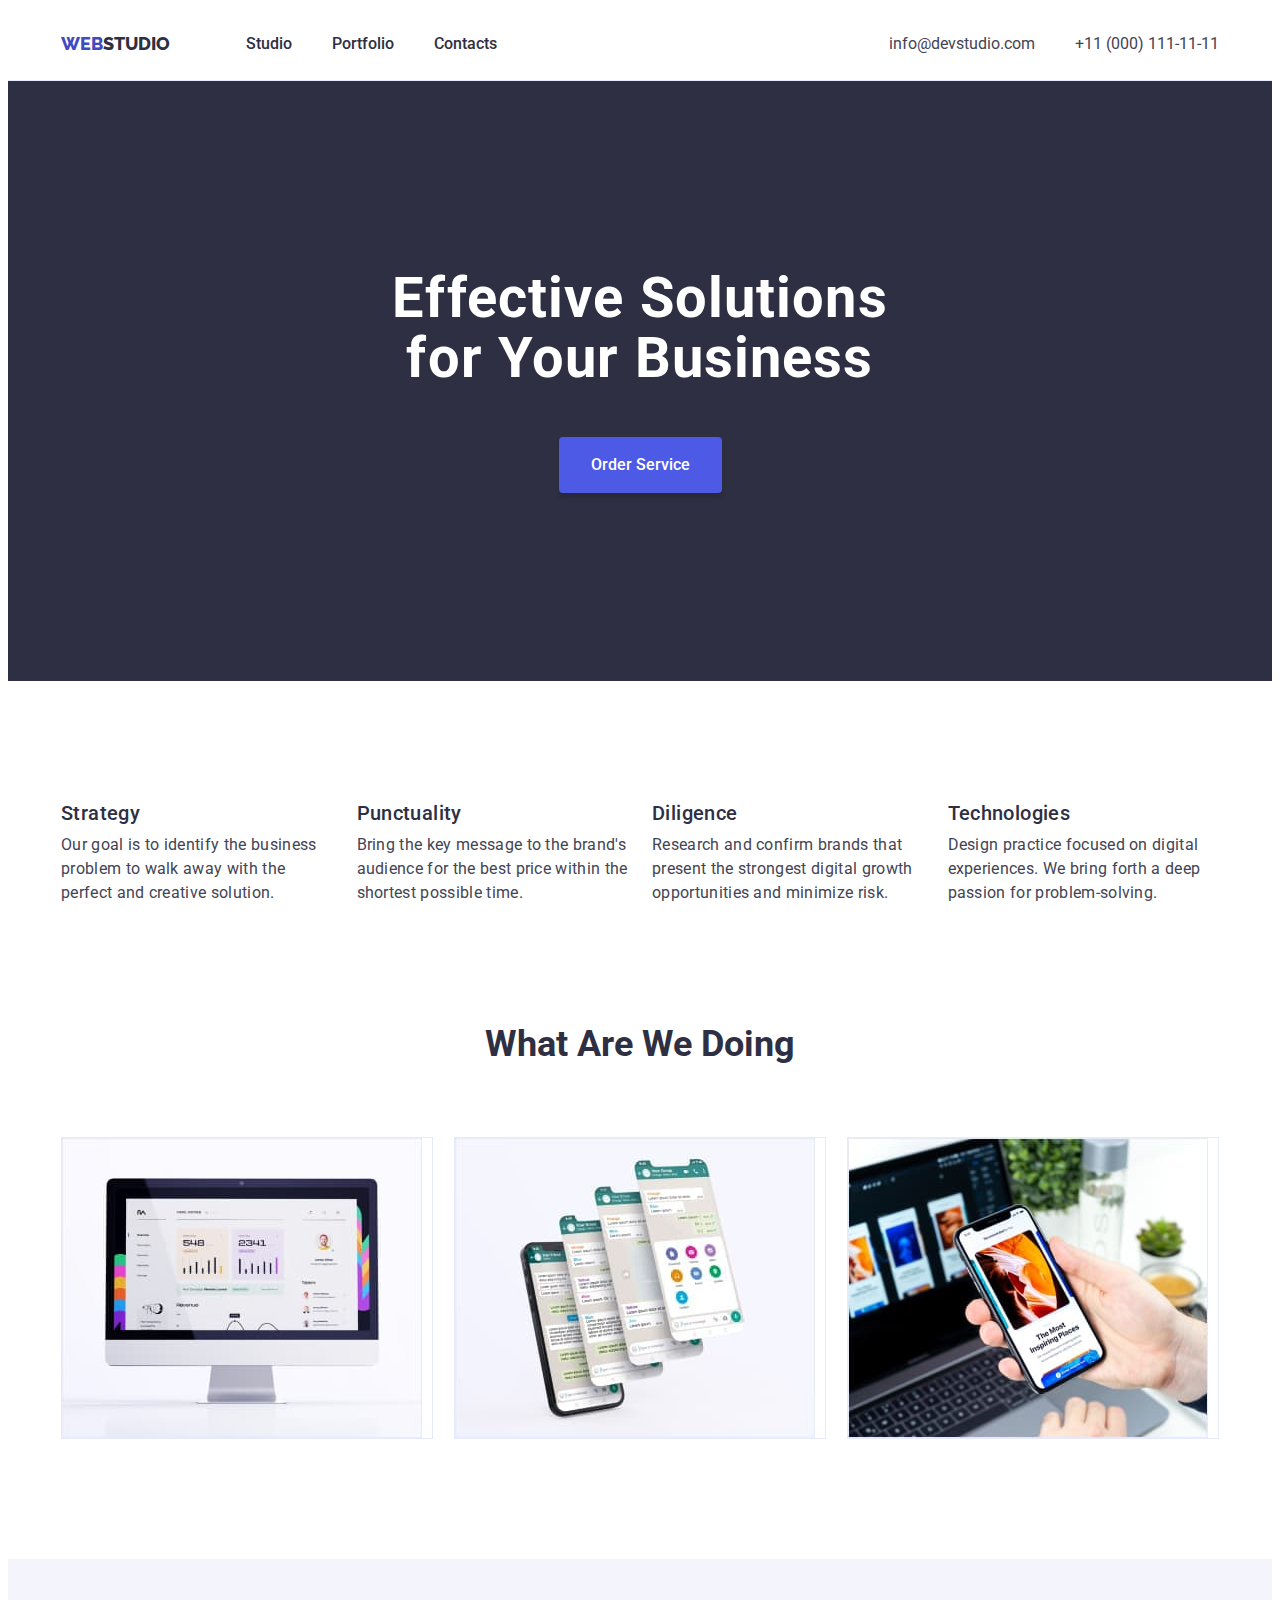
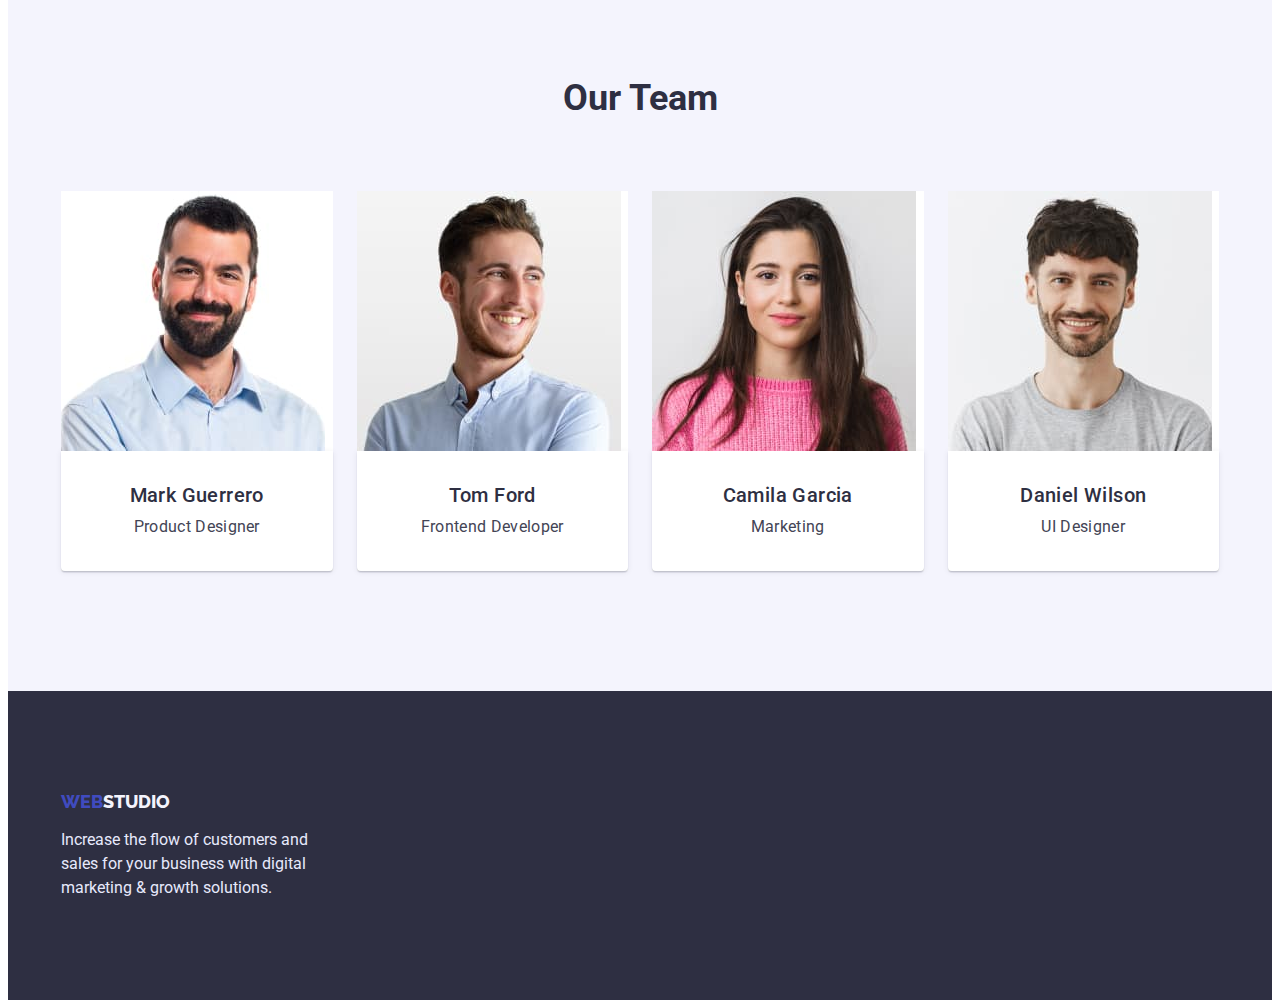
==== commit 58599aa9: "Add font styles" ====
--- a/index.html
+++ b/index.html
@@ -59,19 +59,19 @@
                 <ul class="features-list list">
                     <li class="features-item">
                         <h3 class="features-item-title item-title">Strategy</h3>
-                        <p class="features-item-text">Our goal is to identify the business problem to walk away with the perfect and creative solution. </p>
+                        <p class="features-item-text item-text">Our goal is to identify the business problem to walk away with the perfect and creative solution. </p>
                     </li>
                     <li class="features-item">
                         <h3 class="features-item-title item-title">Punctuality</h3>
-                        <p class="features-item-text">Bring the key message to the brand's audience for the best price within the shortest possible time.</p>
+                        <p class="features-item-text item-text">Bring the key message to the brand's audience for the best price within the shortest possible time.</p>
                     </li>
                     <li class="features-item">
                         <h3 class="features-item-title item-title">Diligence</h3>
-                        <p class="features-item-text">Research and confirm brands that present the strongest digital growth opportunities and minimize risk.</p>
+                        <p class="features-item-text item-text">Research and confirm brands that present the strongest digital growth opportunities and minimize risk.</p>
                     </li>
                     <li class="features-item">
                         <h3 class="features-item-title item-title">Technologies</h3>
-                        <p class="features-item-text">Design practice focused on digital experiences. We bring forth a deep passion for problem-solving.</p>
+                        <p class="features-item-text item-text">Design practice focused on digital experiences. We bring forth a deep passion for problem-solving.</p>
                     </li>
                 </ul>
             </div>
@@ -98,7 +98,7 @@
                         <img src="./images/product-designer.jpg" alt="Product Designer" width="264" height="260">
                         <div class="team-item-content-wrapper">
                             <h3 class="team-item-title item-title">Mark Guerrero</h3>
-                            <p class="team-item-text">Product Designer</p>
+                            <p class="team-item-text item-text">Product Designer</p>
                         </div>
                         
                     </li>
@@ -106,21 +106,21 @@
                         <img src="./images/frontend-developer.jpg" alt="Frontend Developer" width="264" height="260">
                         <div class="team-item-content-wrapper">
                             <h3 class="team-item-title item-title">Tom Ford</h3>
-                            <p class="team-item-text">Frontend Developer</p>
+                            <p class="team-item-text item-text">Frontend Developer</p>
                         </div>
                     </li>
                     <li class="team-item">
                         <img src="./images/marketing.jpg" alt="Marketing" width="264" height="260">
                         <div class="team-item-content-wrapper">
                             <h3 class="team-item-title item-title">Camila Garcia</h3>
-                            <p class="team-item-text">Marketing</p>
+                            <p class="team-item-text item-text">Marketing</p>
                         </div>
                     </li>
                     <li class="team-item">
                         <img src="./images/ui.jpg" alt="UI Designer" width="264" height="260">
                         <div class="team-item-content-wrapper">
                             <h3 class="team-item-title item-title">Daniel Wilson</h3>
-                            <p class="team-item-text">UI Designer</p>
+                            <p class="team-item-text item-text">UI Designer</p>
                         </div>
                         
                     </li>
--- a/css/styles.css
+++ b/css/styles.css
@@ -55,11 +55,13 @@
     line-height: 1.2;
     font-weight: 500;
     margin-bottom: 8px;
+    letter-spacing: 0.02em;
 }
 
 .item-text {
     font-size: 16px;
     line-height: 1.5;
+    letter-spacing: 0.02em;
 }
 
 .container {
